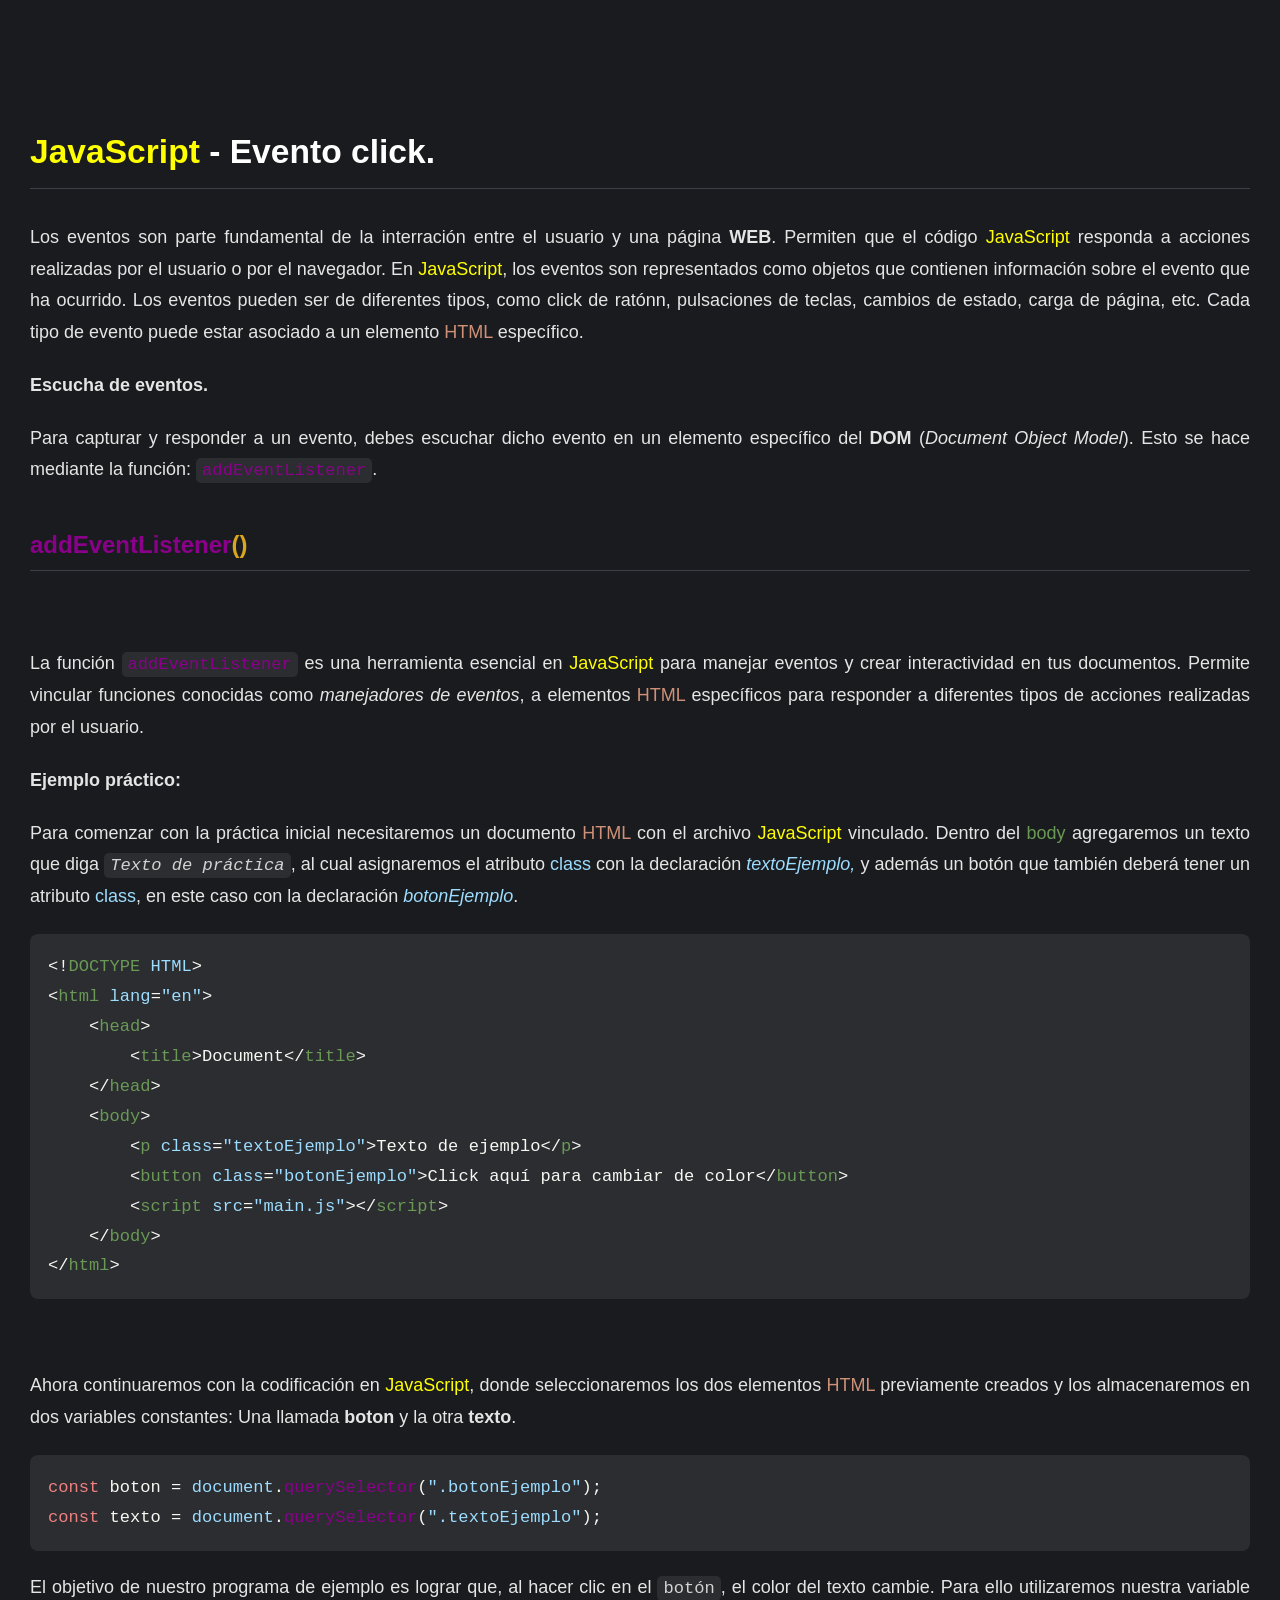
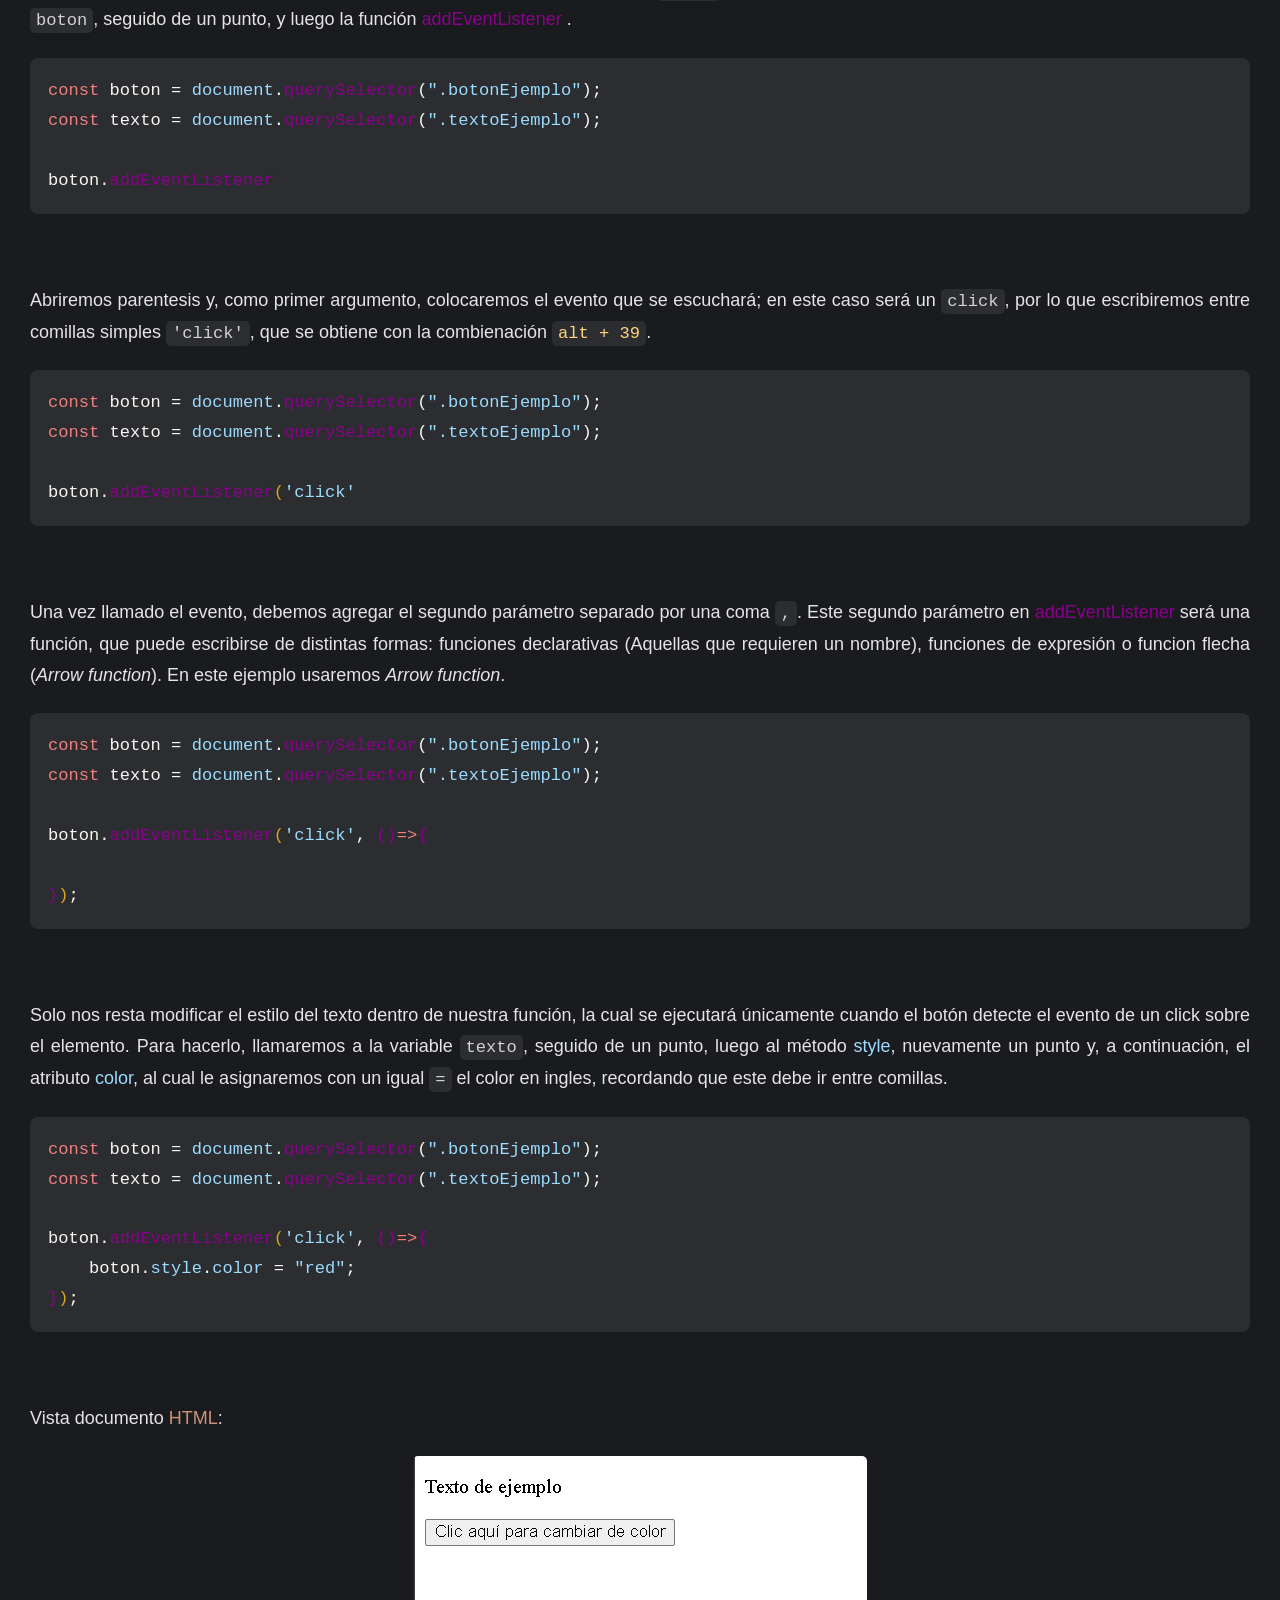
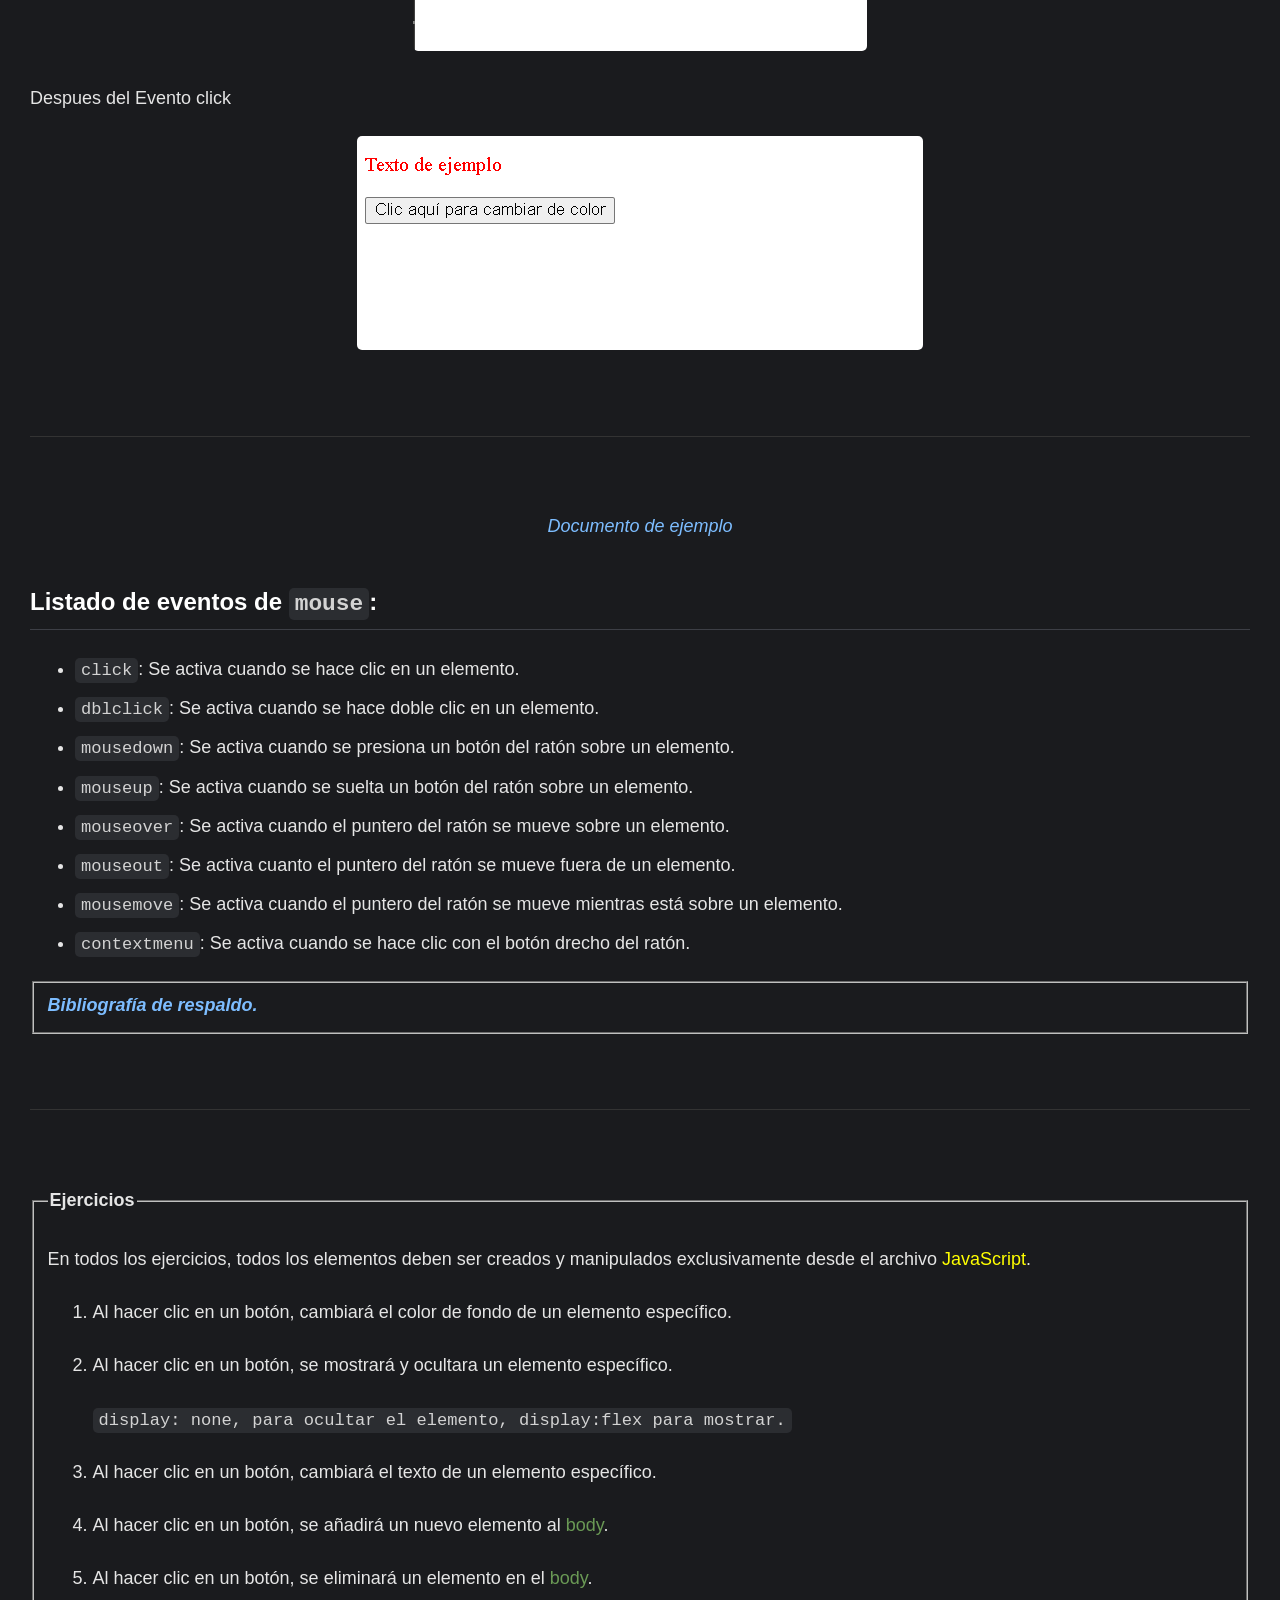
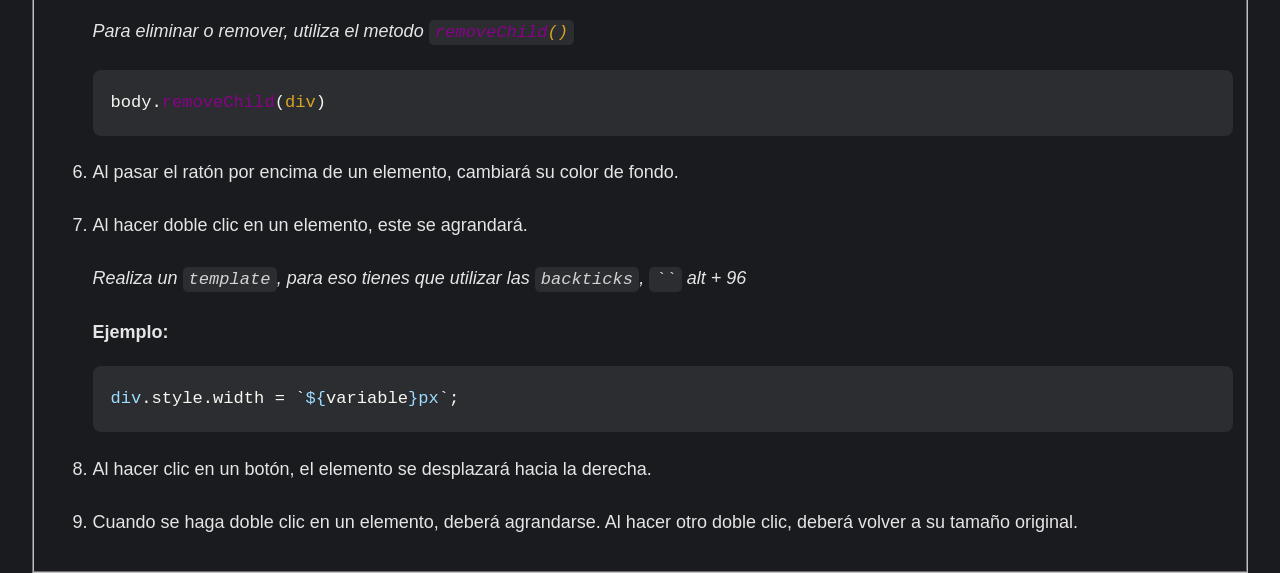
==== index.html @ f26725b1 "Add files via upload" ====
<!DOCTYPE html>
<html lang="en">
<head>
    <meta charset="UTF-8">
    <meta name="viewport" content="width=device-width, initial-scale=1.0">
    <title>JavaScript - Evento click</title>
    <link rel="stylesheet" href="style.css">
    <link rel="shortcut icon" href="Imagenes/icono.png" type="image/x-icon">
</head>
<body>
    <h1>
        <span class="amarillo">JavaScript</span> - Evento click.
    </h1>
    <p>
        Los eventos son parte fundamental de la interración entre el usuario y una página <b>WEB</b>. Permiten que el código <span class="amarillo">JavaScript</span> responda a acciones realizadas por el usuario o por el navegador. En <span class="amarillo">JavaScript</span>, los eventos son representados como objetos que contienen información sobre el evento que ha ocurrido. Los eventos pueden ser de diferentes tipos, como click de ratónn, pulsaciones de teclas, cambios de estado, carga de página, etc. Cada tipo de evento puede estar asociado a un elemento <span class="naranja">HTML</span> específico.
    </p>
    <b>Escucha de eventos.</b>
    <p>
        Para capturar y responder a un evento, debes escuchar dicho evento en un elemento específico del <b>DOM</b> (<i>Document Object Model</i>). Esto se hace mediante la función: <code class="gris"><span class="violeta">addEventListener</span></code>.   
    </p>
    <h3><span class="violeta">addEventListener</span><span class="dorado">()</span></h3> <br>
    <p>
        La función <code class="gris"><span class="violeta">addEventListener</span></code> es una herramienta esencial en <span class="amarillo">JavaScript</span> para manejar eventos y crear interactividad en tus documentos. Permite vincular funciones conocidas como <i>manejadores de eventos</i>, a elementos <span class="naranja">HTML</span> específicos para responder a diferentes tipos de acciones realizadas por el usuario.
    </p>
    <b>Ejemplo práctico:</b>
    <br>
    <p>
        Para comenzar con la práctica inicial necesitaremos un documento <span class="naranja">HTML</span> con el archivo <span class="amarillo">JavaScript</span> vinculado. Dentro del <span class="verde">body</span> agregaremos un texto que diga <code class="gris"><i>Texto de práctica</i></code>, al cual asignaremos el atributo <span class="celeste">class</span> con la declaración <span class="celeste"><i>textoEjemplo,</i></span> y además un botón que también deberá tener un atributo <span class="celeste">class</span>, en este caso con la declaración <span class="celeste"><i>botonEjemplo</i></span>.
    </p>
<pre><code class="cpp">&lt;!<span class="verde">DOCTYPE</span> <span class="celeste">HTML</span>>
&lt;<span class="verde">html</span> <span class="celeste">lang</span>=<span class="celeste">"en"</span>>
    &lt;<span class="verde">head</span>>
        &lt;<span class="verde">title</span>>Document&lt;/<span class="verde">title</span>>
    &lt;/<span class="verde">head</span>>
    &lt;<span class="verde">body</span>>
        &lt;<span class="verde">p</span> <span class="celeste">class</span>=<span class="celeste">"textoEjemplo"</span>>Texto de ejemplo&lt;/<span class="verde">p</span>>
        &lt;<span class="verde">button</span> <span class="celeste">class</span>=<span class="celeste">"botonEjemplo"</span>>Click aquí para cambiar de color&lt;/<span class="verde">button</span>>
        &lt;<span class="verde">script</span> <span class="celeste">src</span>=<span class="celeste">"main.js"</span>>&lt;/<span class="verde">script</span>>
    &lt;/<span class="verde">body</span>>
&lt;/<span class="verde">html</span>></code></pre>
    <br>
    <p>
        Ahora continuaremos con la codificación en <span class="amarillo">JavaScript</span>, donde seleccionaremos los dos elementos <span class="naranja">HTML</span> previamente creados y los almacenaremos en dos variables constantes: Una llamada <b>boton</b> y la otra <b>texto</b>.
    </p>
<pre><code class="cpp"><span class="rojo">const</span> boton = <span class="celeste">document</span>.<span class="violeta">querySelector</span>(<span class="celeste">".botonEjemplo"</span>);
<span class="rojo">const</span> texto = <span class="celeste">document</span>.<span class="violeta">querySelector</span>(<span class="celeste">".textoEjemplo"</span>);</code></pre>        
    <p>
        El objetivo de nuestro programa de ejemplo es lograr que, al hacer clic en el <code class="gris">botón</code>, el color del texto cambie. Para ello utilizaremos nuestra variable <code class="gris">boton</code>, seguido de un punto, y luego la función <span class="violeta">addEventListener</span> .
    </p>
<pre><code class="cpp"><span class="rojo">const</span> boton = <span class="celeste">document</span>.<span class="violeta">querySelector</span>(<span class="celeste">".botonEjemplo"</span>);
<span class="rojo">const</span> texto = <span class="celeste">document</span>.<span class="violeta">querySelector</span>(<span class="celeste">".textoEjemplo"</span>);

boton.<span class="violeta">addEventListener</span></code></pre> <br>
    <p>
        Abriremos parentesis y, como primer argumento, colocaremos el evento que se escuchará; en este caso será un <code class="gris">click</code>, por lo que escribiremos entre comillas simples <code class="gris">'click'</code>, que se obtiene con la combienación <code>alt + 39</code>.
    </p>
<pre><code class="cpp"><span class="rojo">const</span> boton = <span class="celeste">document</span>.<span class="violeta">querySelector</span>(<span class="celeste">".botonEjemplo"</span>);
<span class="rojo">const</span> texto = <span class="celeste">document</span>.<span class="violeta">querySelector</span>(<span class="celeste">".textoEjemplo"</span>);

boton.<span class="violeta">addEventListener</span><span class="dorado">(</span><span class="celeste">'click'</span></code></pre> <br>
    <p>
        Una vez llamado el evento, debemos agregar el segundo parámetro separado por una coma <code class="gris">,</code>. Este segundo parámetro en <span class="violeta">addEventListener</span> será una función, que puede escribirse de distintas formas: funciones declarativas (Aquellas que requieren un nombre), funciones de expresión o funcion flecha (<i>Arrow function</i>). En este ejemplo usaremos <i>Arrow function</i>.
    </p> 
    <pre><code class="cpp"><span class="rojo">const</span> boton = <span class="celeste">document</span>.<span class="violeta">querySelector</span>(<span class="celeste">".botonEjemplo"</span>);
<span class="rojo">const</span> texto = <span class="celeste">document</span>.<span class="violeta">querySelector</span>(<span class="celeste">".textoEjemplo"</span>);

boton.<span class="violeta">addEventListener</span><span class="dorado">(</span><span class="celeste">'click'</span>, <span class="violeta">()</span><span class="rojo">=></span><span class="violeta">{

}</span><span class="dorado">)</span>;</code></pre> <br> 
    <p>
        Solo nos resta modificar el estilo del texto dentro de nuestra función, la cual se ejecutará únicamente cuando el botón detecte el evento de un click sobre el elemento. Para hacerlo, llamaremos a la variable <code class="gris">texto</code>, seguido de un punto, luego al método <span class="celeste">style</span>, nuevamente un punto y, a continuación, el atributo <span class="celeste">color</span>, al cual le asignaremos con un igual <code class="gris">=</code> el color en ingles, recordando que este debe ir entre comillas.
    </p>
<pre><code class="cpp"><span class="rojo">const</span> boton = <span class="celeste">document</span>.<span class="violeta">querySelector</span>(<span class="celeste">".botonEjemplo"</span>);
<span class="rojo">const</span> texto = <span class="celeste">document</span>.<span class="violeta">querySelector</span>(<span class="celeste">".textoEjemplo"</span>);

boton.<span class="violeta">addEventListener</span><span class="dorado">(</span><span class="celeste">'click'</span>, <span class="violeta">()</span><span class="rojo">=></span><span class="violeta">{</span>
    boton.<span class="celeste">style</span>.<span class="celeste">color</span> = <span class="celeste">"red"</span>;
<span class="violeta">}</span><span class="dorado">)</span>;</code></pre> <br> 
    <p>
        Vista documento <span class="naranja">HTML</span>:
    </p>
    <div class="center">
        <img src="Imagenes/imagen1.png" alt="">
    </div>
    <p>
        Despues del Evento click
    </p>
    <div class="center">
        <img src="Imagenes/imagen2.png" alt="">
    </div>
    <br>
    <hr>
    <br>
    <div class="center">
        <i><a href="ejemplo.html" target="_blank">Documento de ejemplo</a></i>
    </div>
    <h3>Listado de eventos de <code class="gris">mouse</code>:</h3>
    <ul>
        <li>
            <code class="gris">click</code>: Se activa cuando se hace clic en un elemento.
        </li>
        <li>
            <code class="gris">dblclick</code>: Se activa cuando se hace doble clic en un elemento.
        </li>
        <li>
            <code class="gris">mousedown</code>: Se activa cuando se presiona un botón del ratón sobre un elemento.
        </li>
        <li>
            <code class="gris">mouseup</code>: Se activa cuando se suelta un botón del ratón sobre un elemento.
        </li>
        <li>
            <code class="gris">mouseover</code>: Se activa cuando el puntero del ratón se mueve sobre un elemento.
        </li>
        <li>
            <code class="gris">mouseout</code>: Se activa cuanto el puntero del ratón se mueve fuera de un elemento.
        </li>
        <li>
            <code class="gris">mousemove</code>: Se activa cuando el puntero del ratón se mueve mientras está sobre un elemento.
        </li>
        <li>
            <code class="gris">contextmenu</code>: Se activa cuando se hace clic con el botón drecho del ratón. 
        </li>
    </ul>
    <fieldset>
        <b><i><a href="https://developer.mozilla.org/es/docs/Web/API/EventTarget/addEventListener">Bibliografía de respaldo.</a></i></b>
    </fieldset>
    <br>
    <hr>
    <br>
    <fieldset>
        <legend><b>Ejercicios</b></legend>
        <p>
            En todos los ejercicios, todos los elementos deben ser creados y manipulados exclusivamente desde el archivo <span class="amarillo">JavaScript</span>.
        </p>
        <ol>
            <li>
                <p>
                   Al hacer clic en un botón, cambiará el color de fondo de un elemento específico. 
                </p>
            </li>
            <li>
                <p>
                    Al hacer clic en un botón, se mostrará y ocultara un elemento específico.
                </p>
                <p>
                    <code class="gris">display: none, para ocultar el elemento, display:flex para mostrar.</code>
                </p>
            </li>
            <li>
                <p>
                    Al hacer clic en un botón, cambiará el texto de un elemento específico.
                </p>
            </li>
            <li>
                <p>
                    Al hacer clic en un botón, se añadirá un nuevo elemento al <span class="verde">body</span>.
                </p>
            </li>
            <li>
                <p>
                    Al hacer clic en un botón, se eliminará un elemento en el <span class="verde">body</span>.
                </p>
                <p>
                    <i>
                        Para eliminar o remover, utiliza el metodo <code class="gris"><span class="violeta">removeChild</span><span class="dorado">()</span></code>
                    </i>
                </p>
<pre><code class="cpp">body.<span class="violeta">removeChild</span>(<span class="dorado">div</span>)</code></pre>
            </li>
            <li>
                <p>
                    Al pasar el ratón por encima de un elemento, cambiará su color de fondo.
                </p>
            </li>
            <li>
                <p>
                    Al hacer doble clic en un elemento, este se agrandará.
                </p>
                <p>
                    <i>Realiza un <code class="gris">template</code>, para eso tienes que utilizar las <code class="gris">backticks</code>, <code class="gris">``</code> alt + 96</i>
                </p>
                <b>Ejemplo:</b>
<pre><code class="cpp"><span class="celeste">div</span>.style.width = `<span class="celeste">${</span>variable<span class="celeste">}px</span>`;</code></pre>
            </li>
            <li>
                <p>
                    Al hacer clic en un botón, el elemento se desplazará hacia la derecha.
                </p>
            </li>
            <li>
                <p>
                    Cuando se haga doble clic en un elemento, deberá agrandarse. Al hacer otro doble clic, deberá volver a su tamaño original.
                </p>
            </li>
        </ol>
    </fieldset>

</body>
</html>
---- style.css ----
body {
    max-height: 50vw;
    margin: 40px auto ;
    padding: 30px;
    text-align: justify;
    background-color: #1a1b1e;   /* Fondo suave y oscuro */
    color: #e5e5e5;              /* Texto claro */

    font-family: "Inter", "Segoe UI", Roboto, Helvetica, Arial, sans-serif;
    font-size: 18px;
    line-height: 1.75;
}
th{
    background-color: #3d3f46;
}
.dorado{
    color: goldenrod;
}

iframe{
    max-width: 50vw;
}
.naranja{
    color:orange;
}
img{
    max-width: 50vw;
   
    border-radius: 5px;
}

iframe{ max-height: 50vw; border-radius: 20px;}
.center{
    text-align: center;
    
}
.borde{
     max-height: 50vw;
    border-radius: 10px;
}
.negro{
    padding: 10px;
    border-radius: 10px;
    background-color: black;
}
.ayuda1{
    text-align: center;
    background: #2b2d31;
    color: #036d13;
    padding: 3px 6px;
    border-radius: 5px;
    font-size: 0.95em;
    font-family: Consolas, "Courier New", monospace;
}
.gris{
    color: lightgray;
}
.redondo{
    border-radius: 20px;
  
}

.izq{
    float: left;
}
.der{
    float: right;
}
/* === Títulos === */
h1, h2, h3, h4, h5, h6 {
    font-weight: 700;
    margin-top: 1.8em;
    margin-bottom: 0.8em;
    line-height: 1.3;
    color: #ffffff;
    border-bottom: 1px solid #3d3f46;
    padding-bottom: 0.4em;
    margin-bottom: 1em;
}

h1 { font-size: 2.1rem; }
h2 { font-size: 1.8rem; }
h3 { font-size: 1.5rem; }

/* === Párrafos === */
p {
    margin: 1.2em 0;
}

/* === Citas tipo Markdown === */
blockquote {
    border-left: 4px solid #3d3f46;
    padding: 12px 18px;
    margin: 1.6em 0;
    background: #232428;
    border-radius: 6px;
    color: #d0d0d0;
}

/* === Separadores === */
hr {
    border: 0;
    border-top: 1px solid #333;
    margin: 2.4em 0;
}

/* === Listas === */
ul, ol {
    padding-left: 45px;
    margin: 1.2em 0;
}
li {
    margin: 0.4em 0;
}

/* === Código en línea === */
code {
    background: #2b2d31;
    color: #ffd479;
    padding: 3px 6px;
    border-radius: 5px;
    font-size: 0.95em;
    font-family: Consolas, "Courier New", monospace;
}

/* === Bloques de código === */
pre code {
    display: block;
    background: #2b2d31;
    padding: 18px;
    border-radius: 8px;
    overflow-x: auto;
    color: #f8f8f2;
}

/* === Enlaces === */
a {
    color: #7dbdff;
    text-decoration: none;
}
a:hover {
    text-decoration: underline;
}
.comentario{
    color:gray;
}
fieldset iframe {
  width: 100%;
  height: 500px;
  max-width: 50vw; /* opcional, para no hacerse gigantes en pantallas grandes */
  display: block;
 
}
.center{
    text-align: center;
}
.control{
    max-height: 50vw;
}
.control2{
    max-height: 25vw;
}
.colorE{
    color:#569CD6 ;
}
.ccp{
    display: block;
    overflow-x: auto;
    padding: 1em;
    padding: 3px 5px;
    color:#c9d1d9;
}
.verde{
    color:#6A9955;
}
.amarillo{
    color:yellow;
}
.violeta{
    color: darkmagenta;
}
.celeste{
    color:#9CDCFE;
}
.naranja{
    color:#CE9178;
}
.azul{

  color: #569CD6;

}
.rojo{
    color: lightcoral;
}

td,th{
    border: 2px aliceblue solid;
    border-radius: 5px;
    padding: 10px;
}


table{
     margin: auto;
}
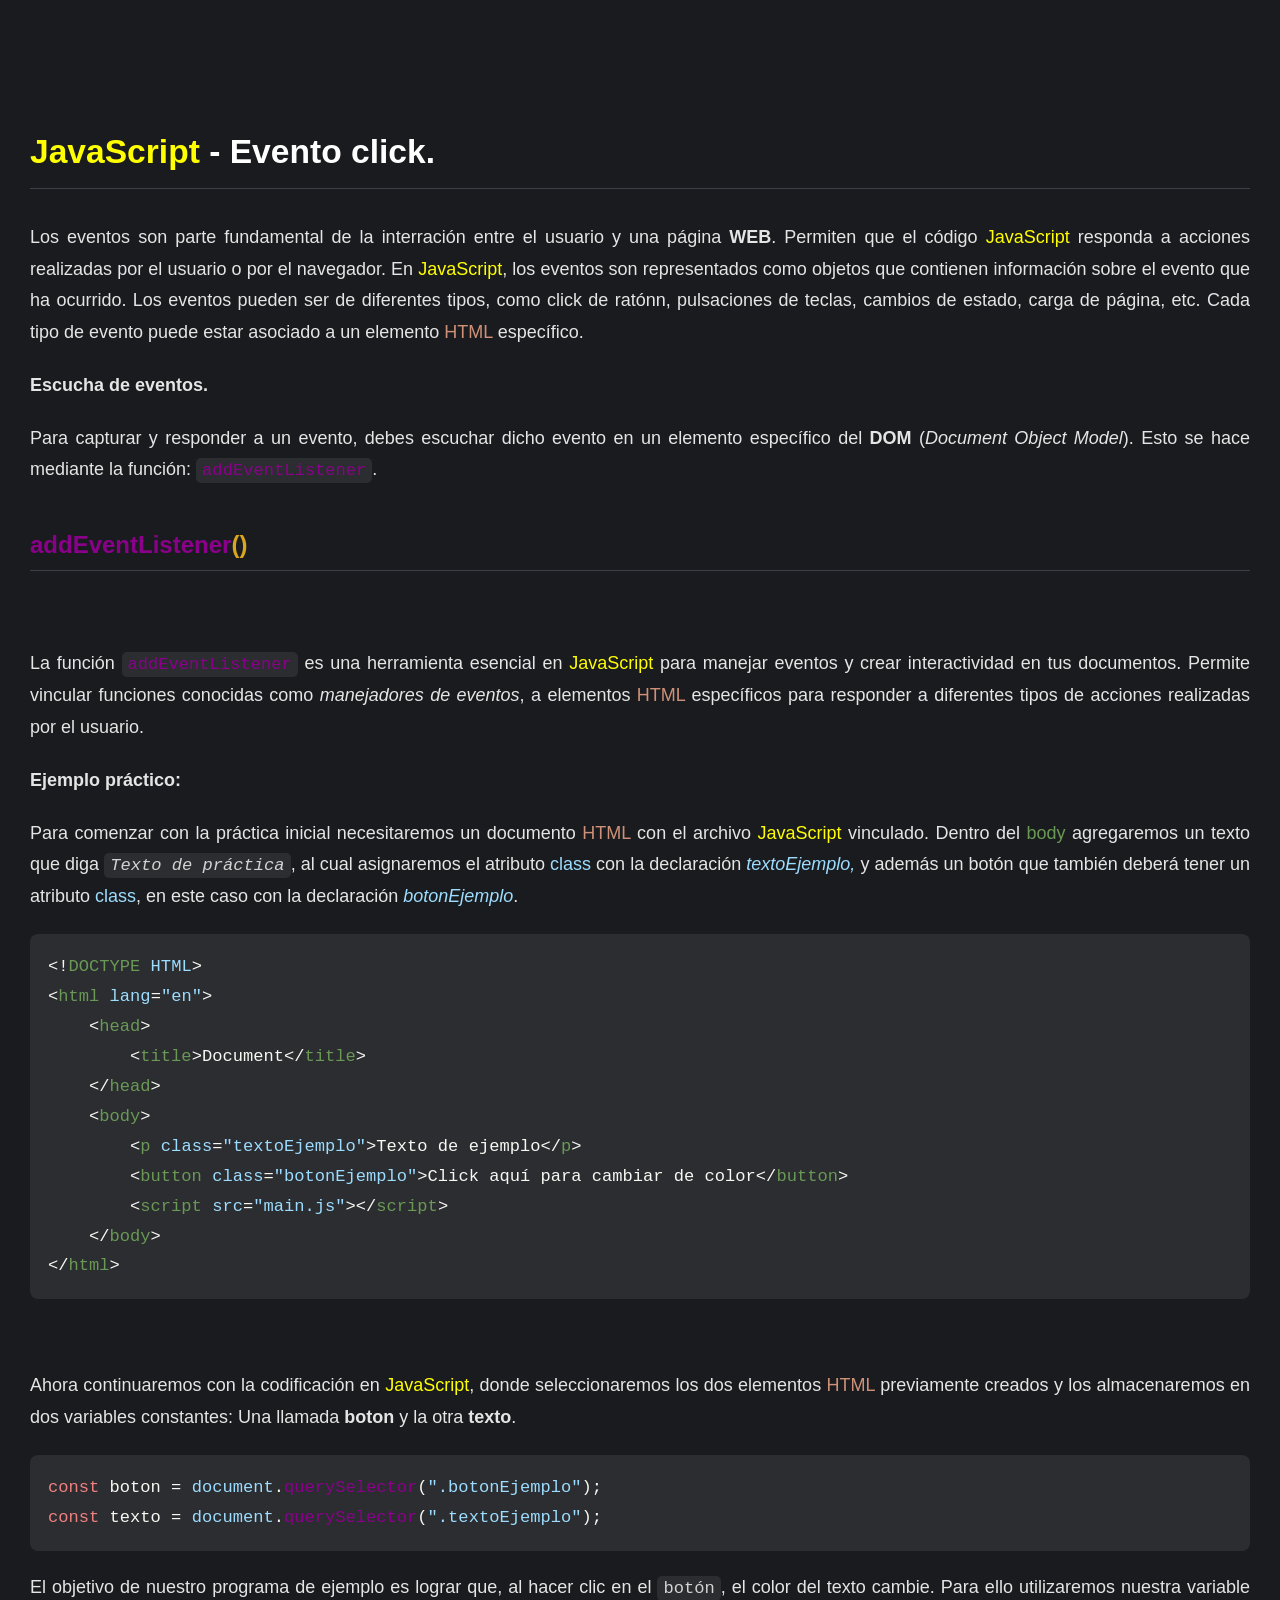
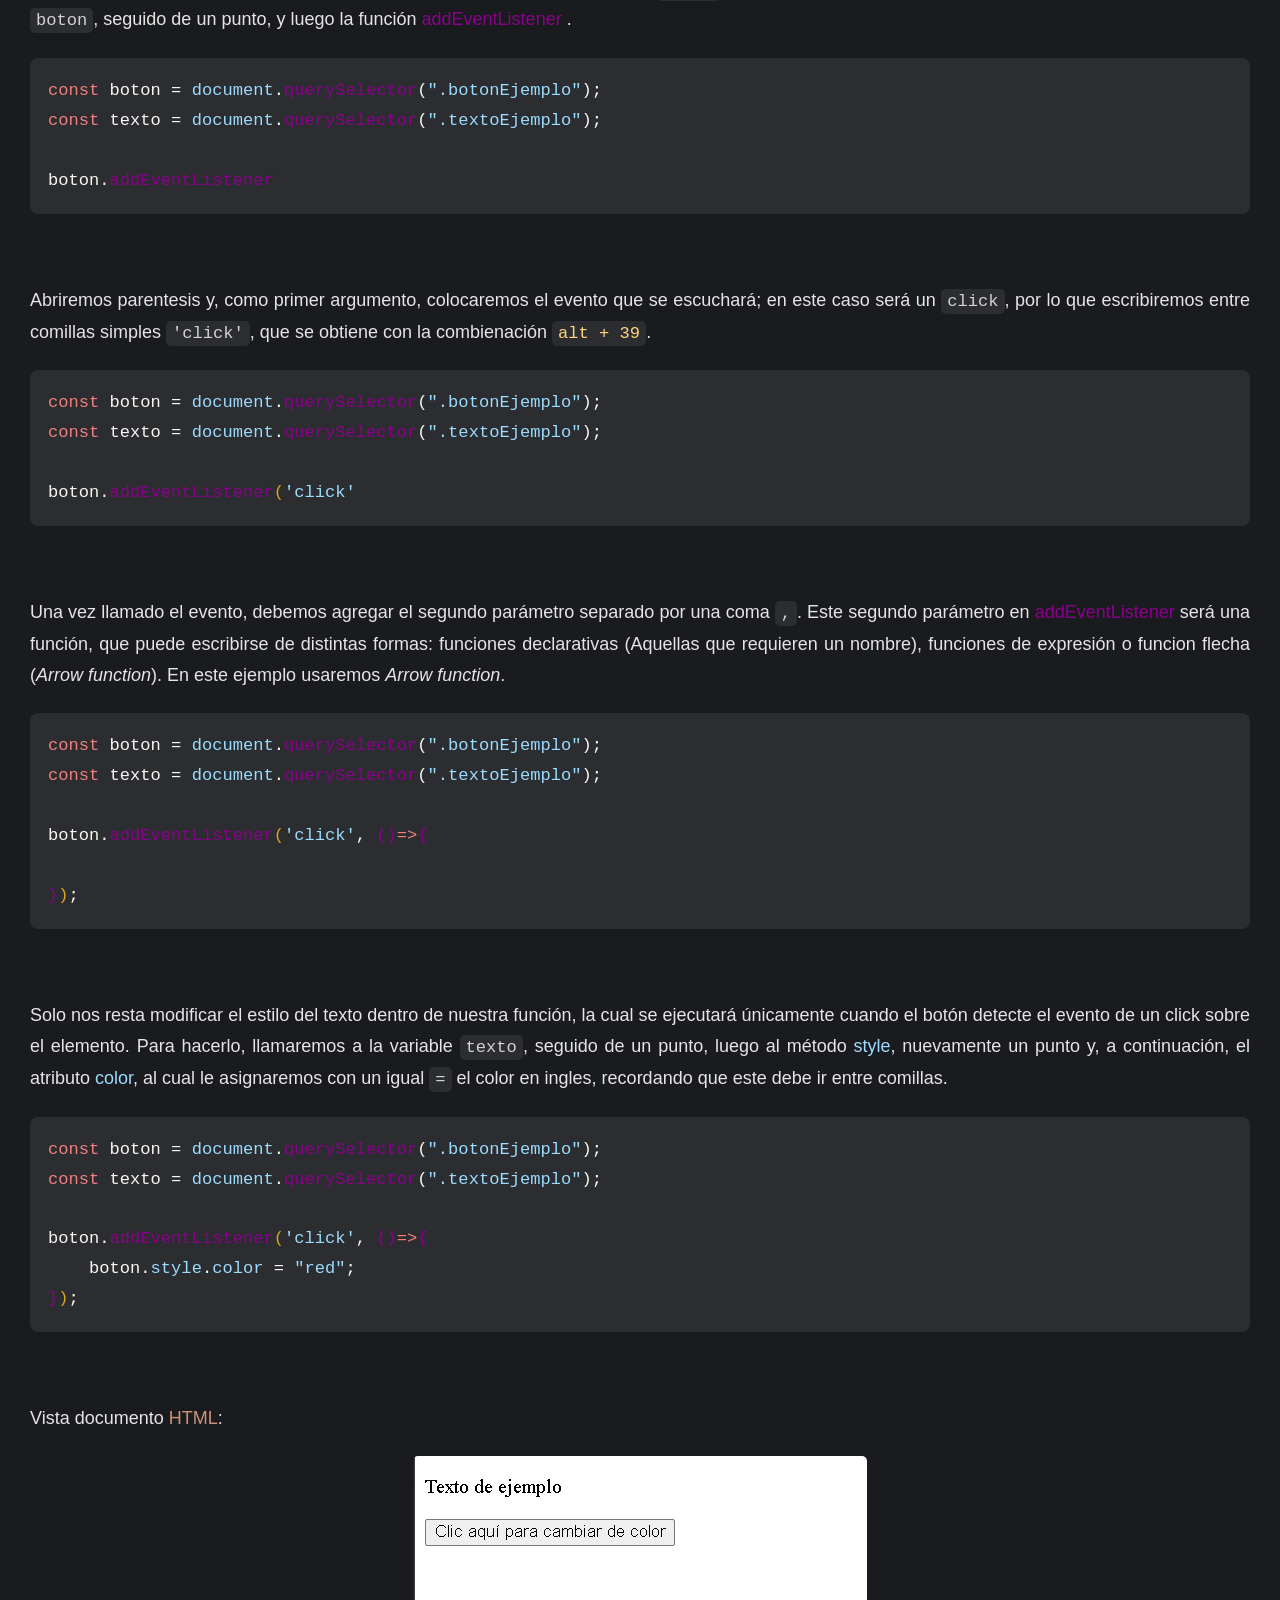
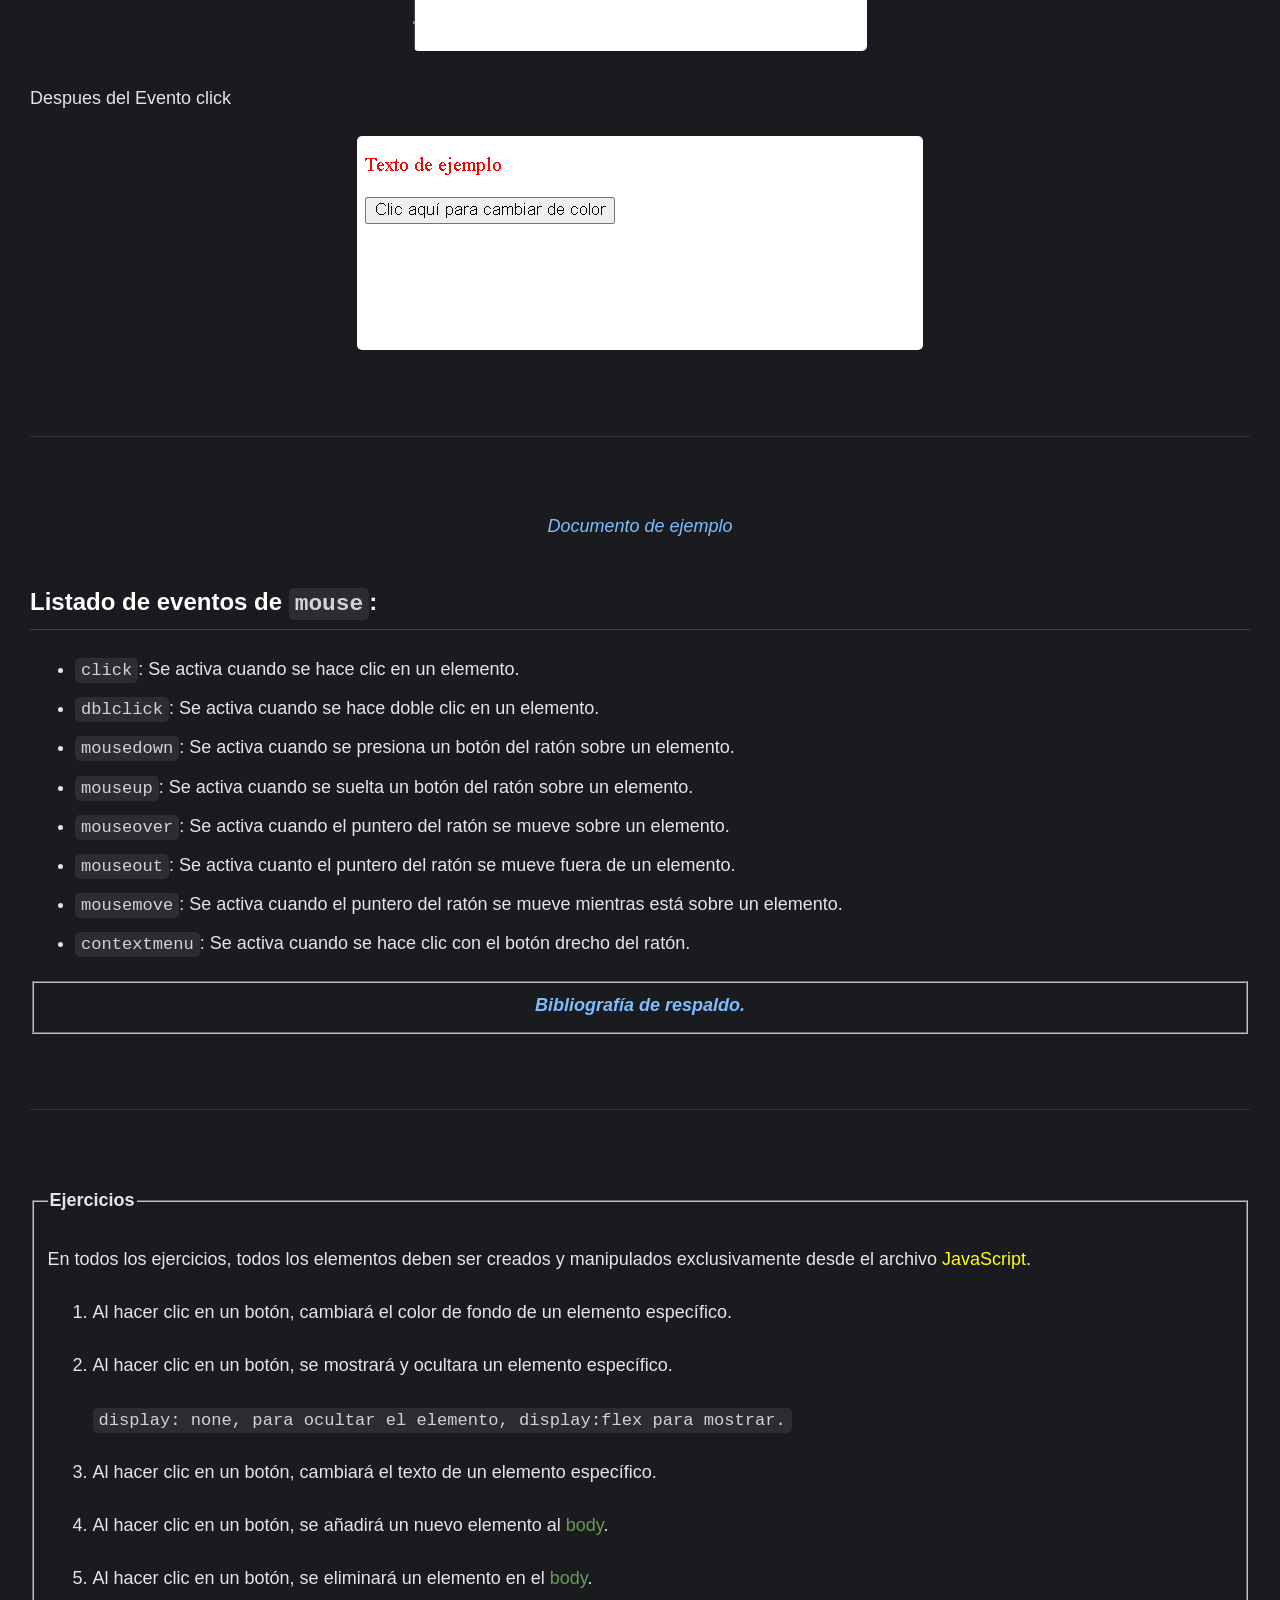
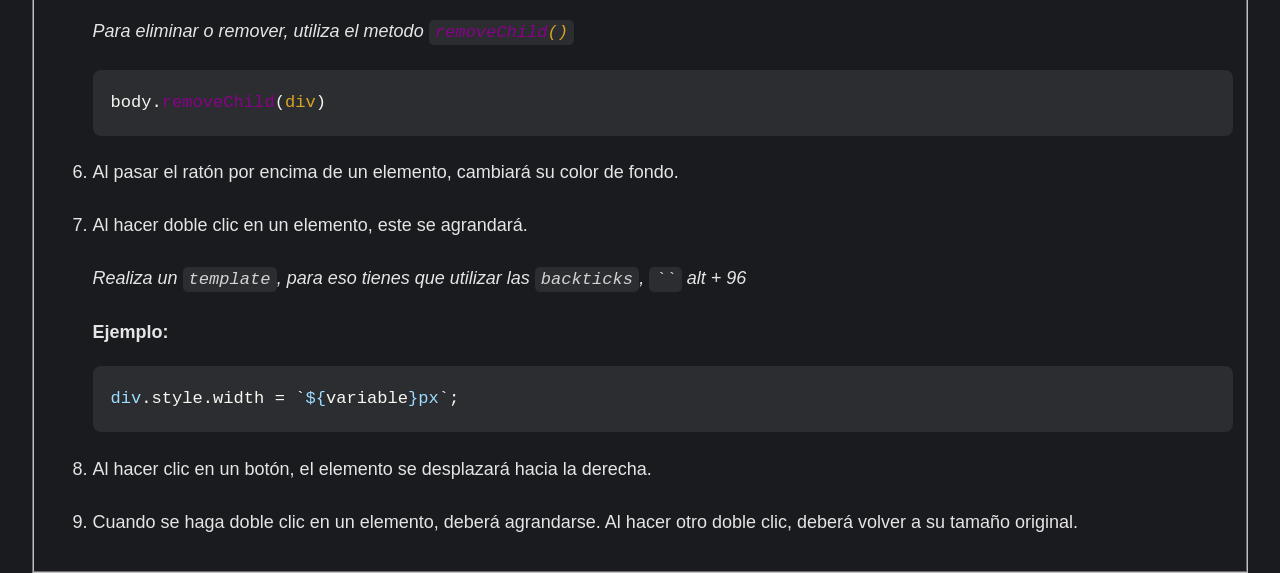
==== commit ddd6eda4: "Fix HTML structure and update content" ====
--- a/index.html
+++ b/index.html
@@ -122,7 +122,9 @@
         </li>
     </ul>
     <fieldset>
-        <b><i><a href="https://developer.mozilla.org/es/docs/Web/API/EventTarget/addEventListener">Bibliografía de respaldo.</a></i></b>
+        <div class="center">
+            <b><i><a href="https://developer.mozilla.org/es/docs/Web/API/EventTarget/addEventListener">Bibliografía de respaldo.</a></i></b>
+        </div>
     </fieldset>
     <br>
     <hr>
@@ -196,4 +198,4 @@
     </fieldset>
 
 </body>
-</html>+</html>
